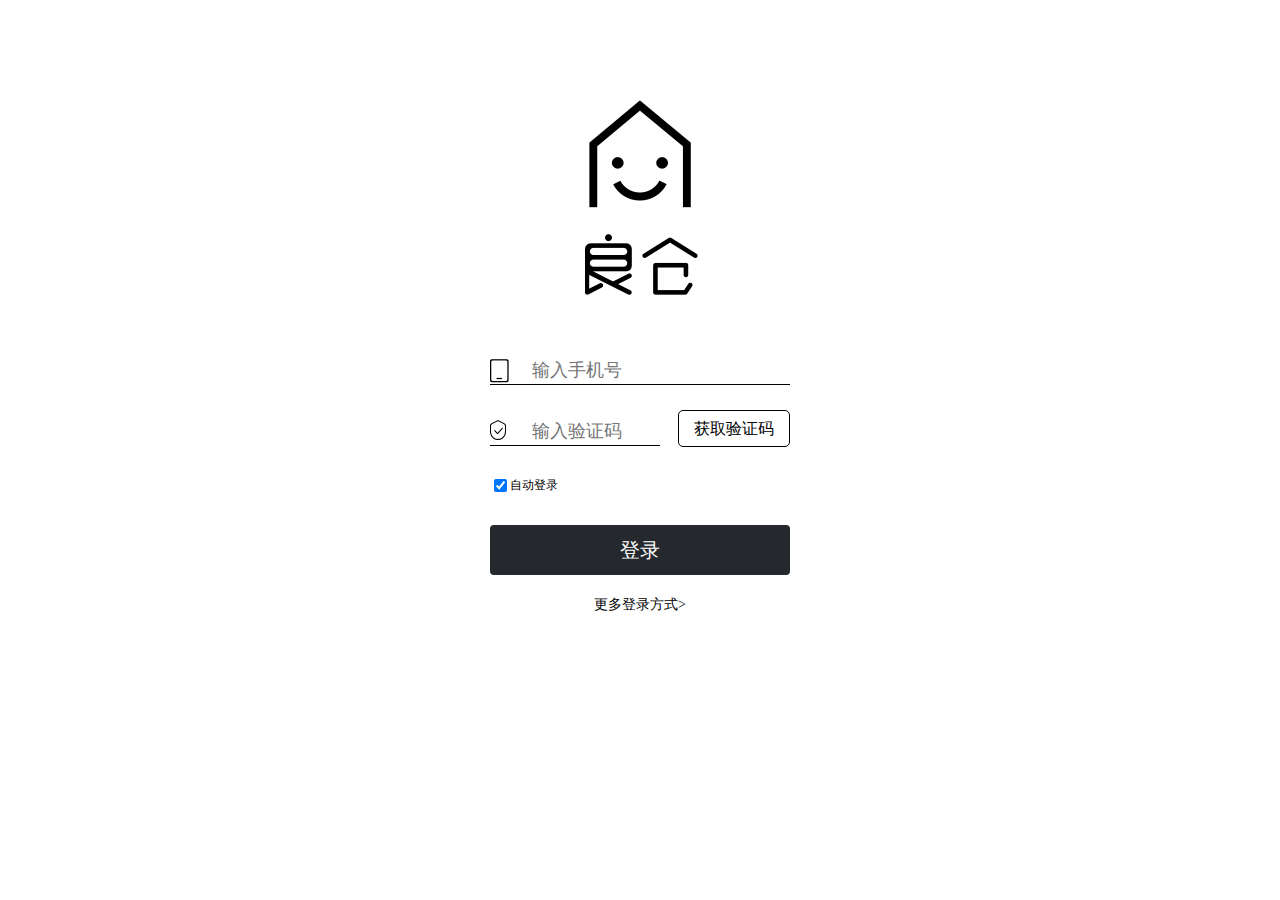
==== html/login.html @ 34aaffc8 "tijiao" ====
<!DOCTYPE html>
<html>
	<head>
		<meta charset="UTF-8">
		<title>用户登录.良仓－生活美学指南</title>
		<link rel="icon" href="../img/favicon.ico"/>
		<link rel="stylesheet" type="text/css" href="../css/login.css"/>
		<script type="text/javascript" src="../js/login.js"></script>
			
		
	</head>
	<body>
		<div class="login">
			<a href="../index.html"><img src="../img/login1.png"/></a>
		    <div class="shoujihao">
		    	<input type="text" name="" id="" value="" placeholder="输入手机号"/>
		    </div>
		    <div class="yanzhengma">
		    	<input type="text" name="" id="" value="" placeholder="输入验证码"/>
		    </div>
		    <div class="huoqu">获取验证码</div>
		    <div class="zidong">
		    	<input type="checkbox" name="" id="" value="" checked=""/>
		    	<span class="wenzi">自动登录</span>
		    </div>	
		    <div class="denglu">登录</div>
		    <div class="gengduo"><a href="more-login.html">更多登录方式></a></div>	
		    	
		   
		  
		    	
		  
		    
		</div>
	</body>
</html>
---- css/login.css ----
.login{
	width: 300px;
	height: 568px;
	/*background-color: blue;*/
	margin: 0 auto;
	margin-top: 100px;
}
.login img{
	margin-left:95px;
}
.shoujihao{
	
	height: 35px;
	background-color: white;
	margin-top: 50px;
	border-bottom: 1px solid black;
	background-image:url(../img/login2.png);
	background-repeat: no-repeat;
	background-position-y: 10px;
}
.shoujihao input{
	margin-left: 40px;
	margin-top: 10px;
	border: none;
	outline: none;
	font-size: 18px;
}
.yanzhengma{
	width: 170px;
	height: 35px;
	background-color: white;
	margin-top: 25px;
	border-bottom: 1px solid black;
	background-image:url(../img/login3.png);
	background-repeat: no-repeat;
	background-position-y: 10px;
}
.yanzhengma input{
	margin-left: 40px;
	margin-top: 10px;
	border: none;
	outline: none;
	font-size: 18px;
	width: 100px;
}
.login .huoqu{
	width: 110px;
	height: 35px;
	background-color: white;
	border: 1px solid black;
	border-radius: 5px;
	margin-left: 188px;
	margin-top: -36px;
	text-align: center;
	line-height: 35px;
}
.login .zidong{
	height: 40px;
	/*background-color: gold;*/
	margin-top: 30px;
	font-size: 12px;
}
.login .zidong input{
	margin-top: 2px;
	float: left;
}
.login .denglu{
	height: 50px;
	background-color: #25292e;
	border-radius: 4px;
	margin-top: 8px;
	text-align: center;
	line-height: 50px;
	font-size: 20px;
	color: white;
}
.login .gengduo{
	height: 20px;
	/*background-color:azure;*/
	margin-top: 20px;
	text-align: center;
}
.login .gengduo a{
	text-decoration: none;
	color: black;
	font-size: 14px;
}
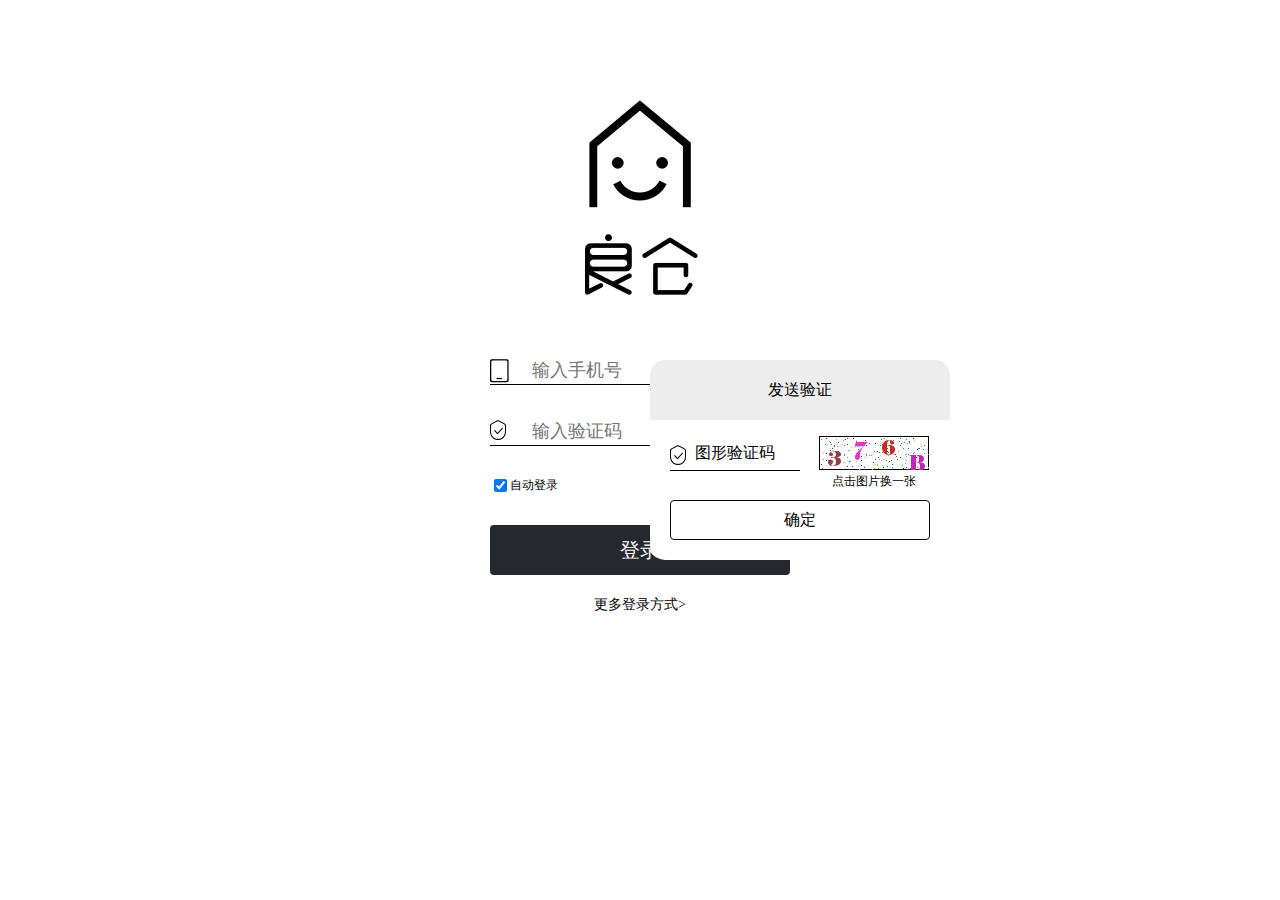
==== commit 96f203f8: "提交" ====
--- a/html/login.html
+++ b/html/login.html
@@ -25,12 +25,23 @@
 		    </div>	
 		    <div class="denglu">登录</div>
 		    <div class="gengduo"><a href="more-login.html">更多登录方式></a></div>	
-		    	
+		</div>    	
 		   
-		  
+		<div class="login2">
+		    <div class="yanzheng">
+		    	<div class="fasong">发送验证</div>
+		    	<div class="tuxingyanzheng">图形验证码</div>
+		    	<img src="../img/login2-1.png"/>	
+		    	<a href="">点击图片换一张</a>
+		    	<div class="queding">确定</div>
+		    </div>
+			   
+			    
+		      
+		</div>  
 		    	
 		  
 		    
-		</div>
+		
 	</body>
 </html>
--- a/css/login.css
+++ b/css/login.css
@@ -85,3 +85,60 @@
 	color: black;
 	font-size: 14px;
 }
+.login2{
+	width:100%;
+	height:100%;
+	background-color:#B3B3B3;
+	/*display: none;*/
+}
+.login2 .yanzheng{
+	width:300px;
+	height:200px;
+	background-color: white;
+	position: absolute;
+	top: 360px;
+	left:650px;
+	border-radius:15px;
+}
+.login2 .yanzheng .fasong{
+	height:60px;
+	background-color: #EDEDED;
+    border-radius:15px 15px 0 0;
+	text-align: center;
+    line-height: 60px;
+}
+.login2 .tuxingyanzheng{
+	width: 130px;
+	height: 35px;
+	background-color: white;
+	margin-top: 15px;
+	border-bottom: 1px solid black;
+	background-image:url(../img/login3.png);
+	background-repeat: no-repeat;
+	background-position-y: 10px;
+	line-height: 35px;
+	text-align: center;
+	margin-left: 20px;
+}
+.login2 .yanzheng img{
+	margin-top: -35px;
+	margin-left: 169px;
+	float: left;
+}
+.login2 .yanzheng a{
+	margin-top: 2px;
+	margin-left: 182px;
+	font-size: 12px;
+	text-decoration: none;
+	color: black;
+}
+.login2 .queding{
+	width: 258px;
+	height: 38px;
+	text-align: center;
+	line-height: 38px;
+	border-radius: 4px;
+	border: 1px solid black;
+	margin-left: 20px;
+	margin-top: 10px;
+}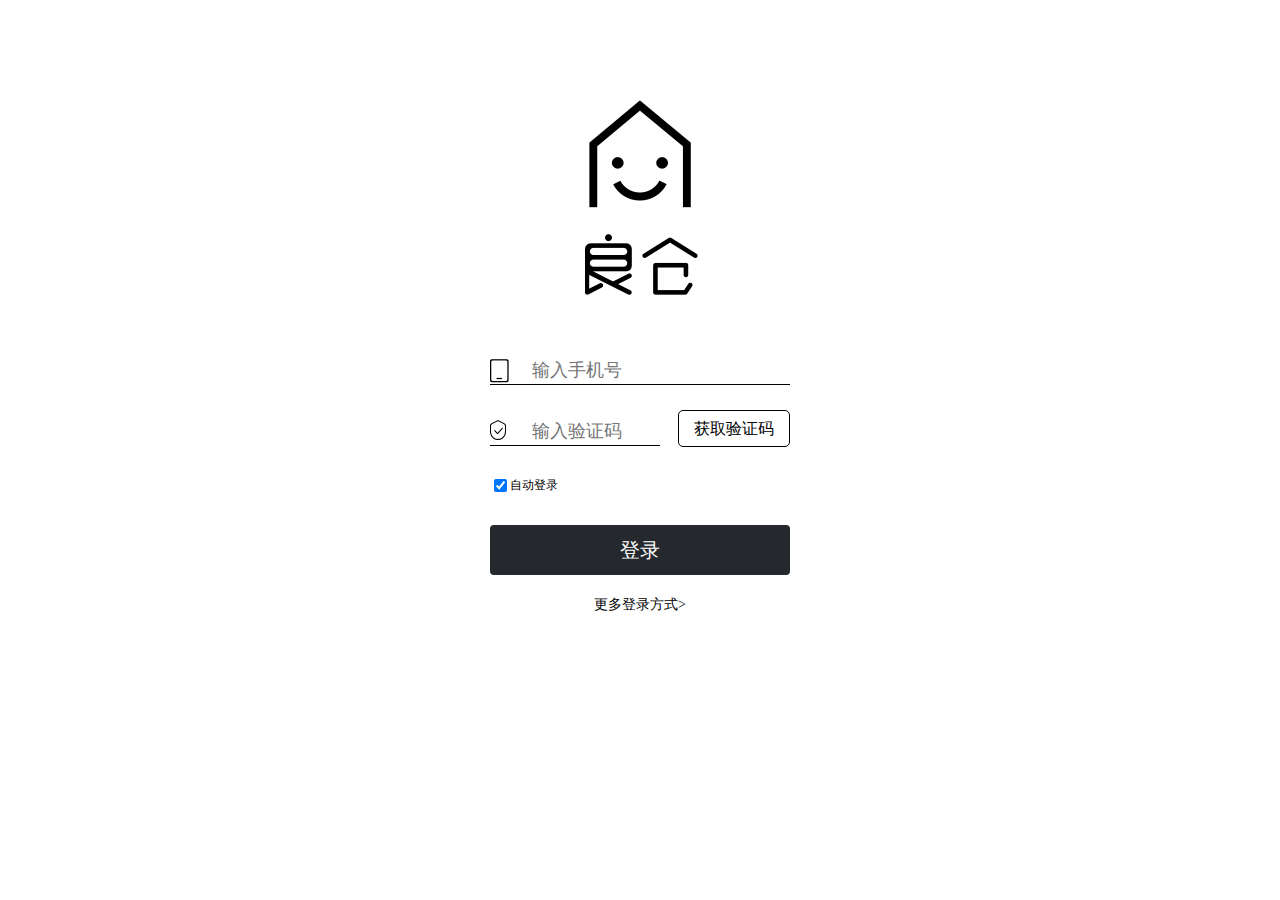
==== commit 11896017: "提交" ====
--- a/html/login.html
+++ b/html/login.html
@@ -13,21 +13,22 @@
 		<div class="login">
 			<a href="../index.html"><img src="../img/login1.png"/></a>
 		    <div class="shoujihao">
-		    	<input type="text" name="" id="" value="" placeholder="输入手机号"/>
+		    	<input type="text" name="" value="" placeholder="输入手机号" id="int"/>
 		    </div>
 		    <div class="yanzhengma">
 		    	<input type="text" name="" id="" value="" placeholder="输入验证码"/>
 		    </div>
-		    <div class="huoqu">获取验证码</div>
+		    <div class="huoqu" id="huoqu">获取验证码</div>
 		    <div class="zidong">
 		    	<input type="checkbox" name="" id="" value="" checked=""/>
+		    	
 		    	<span class="wenzi">自动登录</span>
 		    </div>	
 		    <div class="denglu">登录</div>
 		    <div class="gengduo"><a href="more-login.html">更多登录方式></a></div>	
 		</div>    	
 		   
-		<div class="login2">
+		<div class="login2" id="login2">
 		    <div class="yanzheng">
 		    	<div class="fasong">发送验证</div>
 		    	<div class="tuxingyanzheng">图形验证码</div>
--- a/css/login.css
+++ b/css/login.css
@@ -87,9 +87,13 @@
 }
 .login2{
 	width:100%;
-	height:100%;
-	background-color:#B3B3B3;
-	/*display: none;*/
+	height:100vh; 
+	/*高度100%*/
+	position: absolute;
+	background-color:rgba(109,103,103,0.5);
+	left: 0;
+	top: 0; 
+	display: none;
 }
 .login2 .yanzheng{
 	width:300px;
